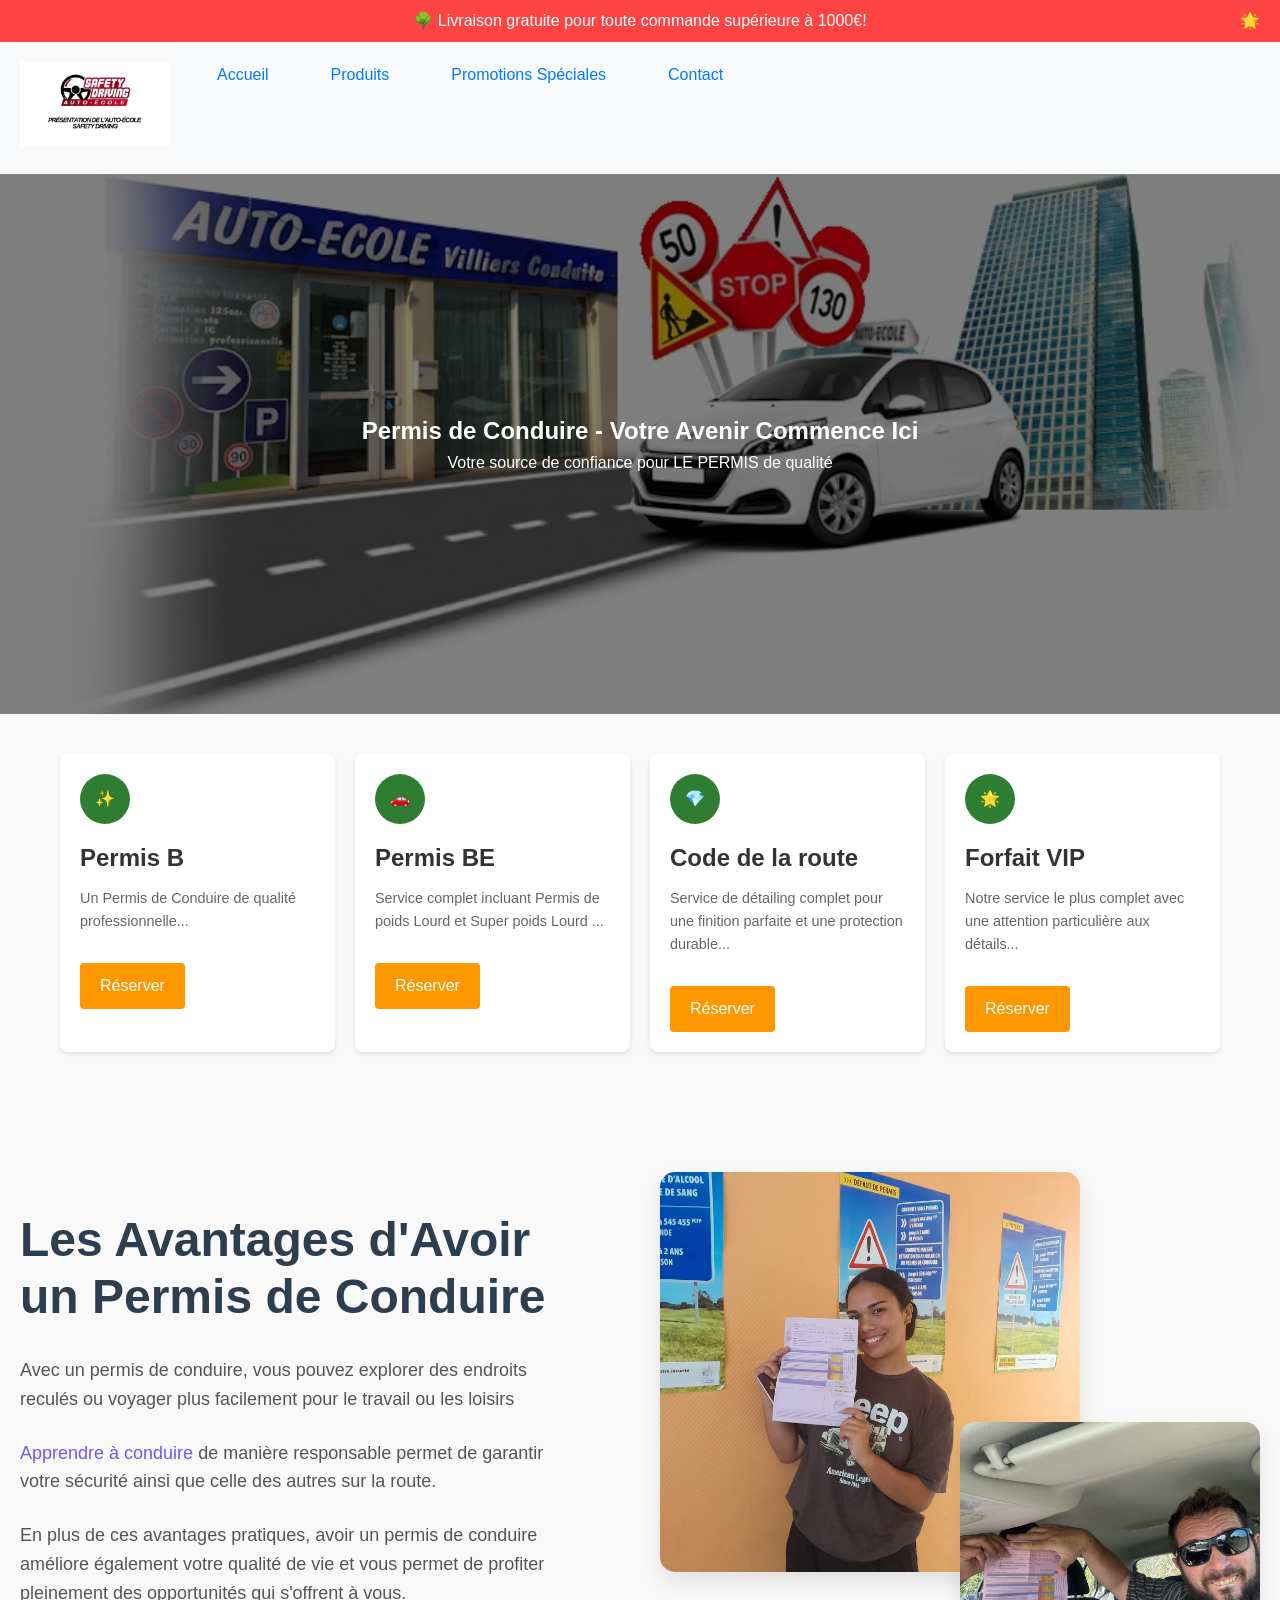
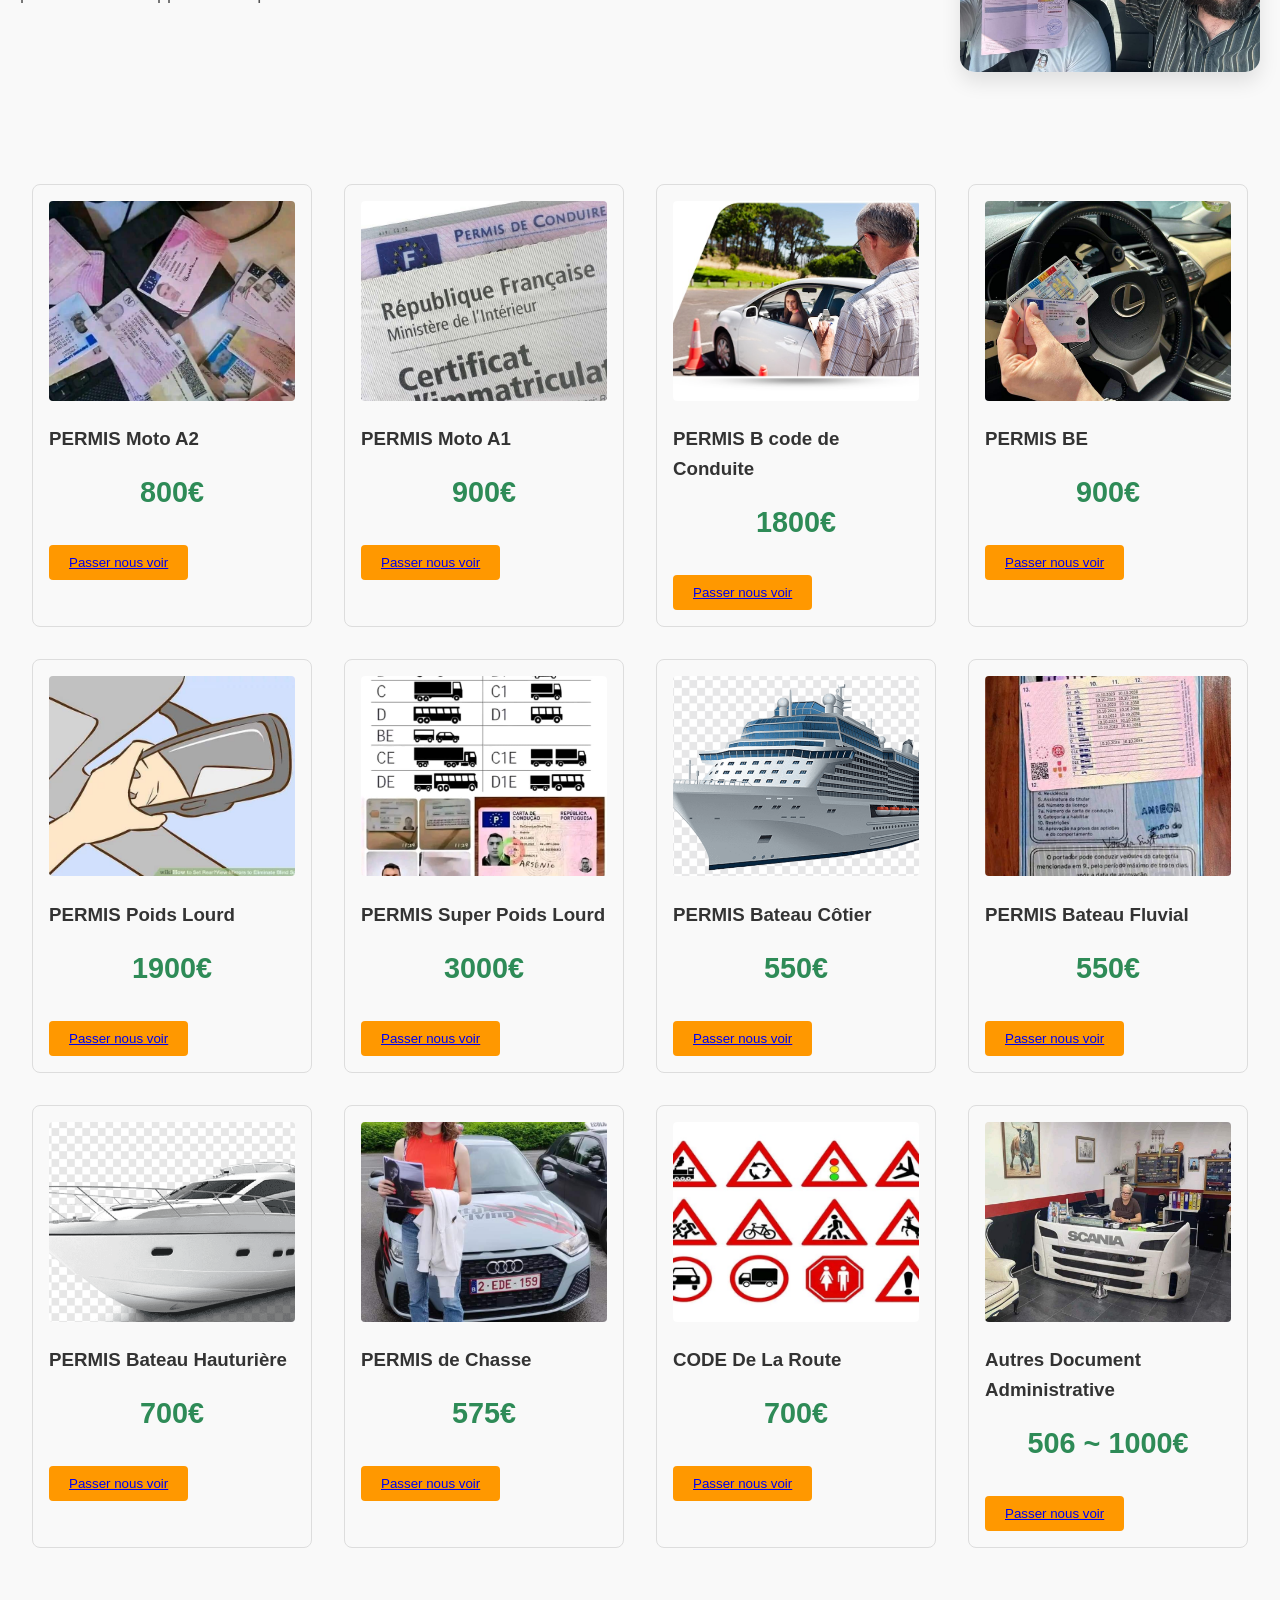
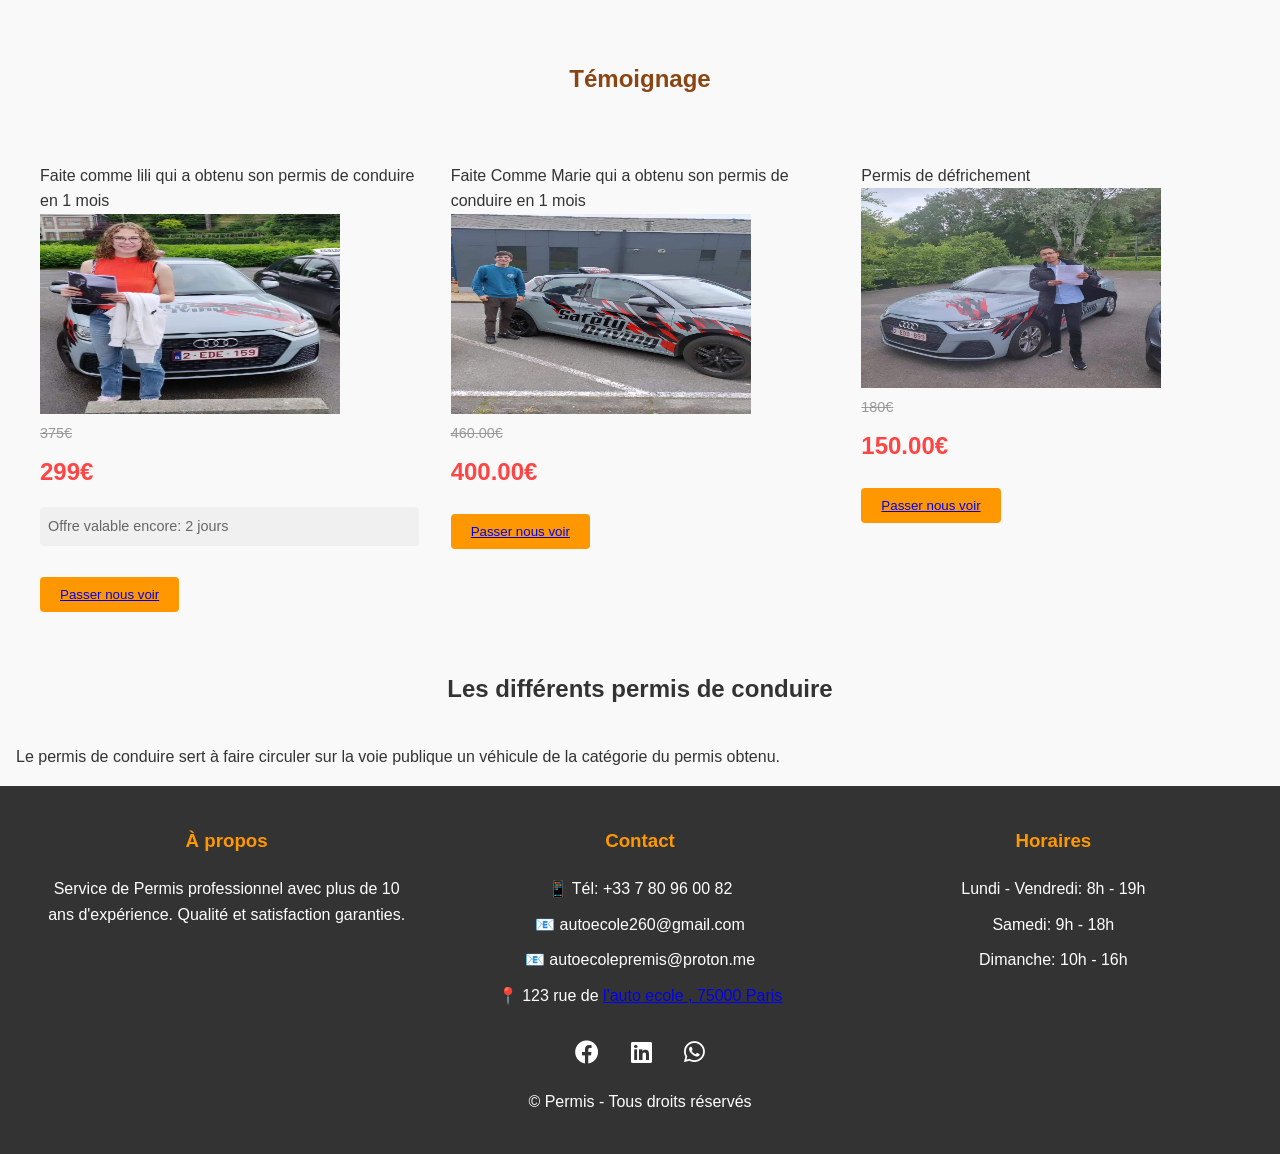
==== index.html @ 289b252f "premier commit" ====
<!DOCTYPE html>
<html lang="fr">
<head>
    <script src="boisEX.js" defer></script>
    <link rel="stylesheet" href="bois.css">
    <link rel="stylesheet" href="https://cdnjs.cloudflare.com/ajax/libs/font-awesome/6.0.0/css/all.min.css">
</head>
<body>
  <div class="top-banner">
    🌳 Livraison gratuite pour toute commande supérieure à 1000€! 
  </div>

  <header>
    
    <nav>
      
      <div class="nav-links"> 
        <div class="logo">
          <img src="LOGO.jpeg" alt="Logo de la société" width="150" height="auto">
        </div>
        <a href="#">Accueil</a>
        <a href="produits.html">Produits</a>
        <a href="#Promotions Spéciales">Promotions Spéciales</a>
        <a href="https://docs.google.com/forms/d/1SwNl-UjSzdwV-X_Yx4YIhEwGR98cK8N4ZttiwisHmVE/edit">Contact</a>
      </div>
    </nav>
  </header>

  <section class="hero">
    <div>
      <h1>Permis de Conduire - Votre Avenir Commence Ici</h1>
      <p>Votre source de confiance pour LE PERMIS de qualité</p>
    </div>
  </section>
  <div class="services-grid">
    <div class="service-card">
        <div class="service-icon">✨</div>
        <h2 class="service-title">Permis B </h2>
        <p class="service-description">Un Permis de Conduire  de qualité professionnelle...</p>
        <a href="https://docs.google.com/forms/d/1SwNl-UjSzdwV-X_Yx4YIhEwGR98cK8N4ZttiwisHmVE/edit" class="btn">Réserver</a>
    </div>

    <div class="service-card">
        <div class="service-icon">🚗</div>
        <h2 class="service-title">Permis BE </h2>
        <p class="service-description">Service complet incluant Permis de poids Lourd  et Super  poids Lourd ...</p>
        <a href="https://docs.google.com/forms/d/1SwNl-UjSzdwV-X_Yx4YIhEwGR98cK8N4ZttiwisHmVE/edit" class="btn">Réserver</a>
    </div>

    <div class="service-card">
        <div class="service-icon">💎</div>
        <h2 class="service-title">Code de la route </h2>
        <p class="service-description">Service de détailing complet pour une finition parfaite et une protection durable...</p>
        <a href="https://docs.google.com/forms/d/1SwNl-UjSzdwV-X_Yx4YIhEwGR98cK8N4ZttiwisHmVE/edit" class="btn">Réserver</a>
    </div>

    <div class="service-card">
        <div class="service-icon">🌟</div>
        <h2 class="service-title">Forfait VIP</h2>
        <p class="service-description">Notre service le plus complet avec une attention particulière aux détails...</p>
        <a href="https://docs.google.com/forms/d/1SwNl-UjSzdwV-X_Yx4YIhEwGR98cK8N4ZttiwisHmVE/edit" class="btn">Réserver</a>
    </div>
</div>

<section class="travel-section">
  <div class="travel-content">
      <h1>Les Avantages d'Avoir un Permis de Conduire</h1>
      <p>Avec un permis de conduire, vous pouvez explorer des endroits reculés ou voyager plus facilement pour le travail ou les loisirs</p>
      <p><a href="contact.html">Apprendre à conduire </a>de manière responsable permet de garantir votre sécurité ainsi que celle des autres sur la route.</p>
      <p>En plus de ces avantages pratiques, avoir un permis de conduire améliore également votre qualité de vie et vous permet de profiter pleinement des opportunités qui s'offrent à vous.</p>
  </div>
  <div class="images-container">
      <img src="perms.jpeg" alt="Grande image de voyage" class="image-large">
      <img src="pem.jpeg" alt="Petite image de voyage" class="image-small">
  </div>
</section>



  <main class="products" id="product-list"> 
    <div class="product-card" data-product-id="chene1">
      <img alt="Planche de chêne massif avec grain visible, finition naturelle" src="PERMO.jpeg" width="300" height="200">
      <h3> PERMIS Moto A2</h3>
      <h1>800€</h1>
      <button class="btn"><a href="https://docs.google.com/forms/d/1SwNl-UjSzdwV-X_Yx4YIhEwGR98cK8N4ZttiwisHmVE/edit">Passer nous voir</a></button>
    </div>

    <div class="product-card">
      <img alt="Pin Douglas brut, texture résineuse caractéristique" src="Permis .jpeg" width="300" height="200">
      <h3>PERMIS Moto A1 </h3>
      <h1>900€</h1>
      
      <button class="btn"><a href="https://docs.google.com/forms/d/1SwNl-UjSzdwV-X_Yx4YIhEwGR98cK8N4ZttiwisHmVE/edit">Passer nous voir </a></button>
    </div>

    <div class="product-card">
      <img alt="Planche de hêtre polie, teinte claire et grain fin" src="PermisA.jpeg" width="300" height="200">
      <h3>PERMIS B code de Conduite </h3>
      <h1>1800€</h1>
      
      <button class="btn"><a href="https://docs.google.com/forms/d/1SwNl-UjSzdwV-X_Yx4YIhEwGR98cK8N4ZttiwisHmVE/edit">Passer nous voir</a></button>
    </div>

    <div class="product-card">
      <img alt="Bois d'érable clair avec motifs distinctifs" src="fond.jpeg" width="300" height="200"> 
      <h3>PERMIS BE</h3>
      <h1>900€</h1>
      
      <button class="btn"><a href="https://docs.google.com/forms/d/1SwNl-UjSzdwV-X_Yx4YIhEwGR98cK8N4ZttiwisHmVE/edit">Passer nous voir</a></button>
    </div>

    <div class="product-card">
      <img alt="Bois d'érable clair avec motifs distinctifs" src="poids.jpeg" width="300" height="200"> 
      <h3>PERMIS Poids Lourd </h3>
      <h1>1900€</h1>
     
      <button class="btn"><a href="https://docs.google.com/forms/d/1SwNl-UjSzdwV-X_Yx4YIhEwGR98cK8N4ZttiwisHmVE/edit">Passer nous voir</a></button>
    </div>

    <div class="product-card">
      <img alt="Planche de noyer foncé avec veines naturelles" src="poidsL.jpeg" width="300" height="200">
      <h3>PERMIS Super Poids Lourd </h3>
      <h1>3000€</h1>
      
      <button class="btn"><a href="https://docs.google.com/forms/d/1SwNl-UjSzdwV-X_Yx4YIhEwGR98cK8N4ZttiwisHmVE/edit"> Passer nous voir</a></button>
    </div>

    <div class="product-card">
      <img alt="Bambou naturel, texture régulière" src="bateau.png" width="300" height="200">
      <h3> PERMIS Bateau Côtier </h3>
      <h1>550€</h1>
      
      <button class="btn"><a href="https://docs.google.com/forms/d/1SwNl-UjSzdwV-X_Yx4YIhEwGR98cK8N4ZttiwisHmVE/edit"> Passer nous voir</a></button>
    </div>

    <div class="product-card">
      <img alt="Planche de teck doré avec grain serré" src="fluvia.jpeg" width="300" height="200">
      <h3>PERMIS Bateau Fluvial</h3>
      <h1>550€</h1>
     
      <button class="btn"><a href="https://docs.google.com/forms/d/1SwNl-UjSzdwV-X_Yx4YIhEwGR98cK8N4ZttiwisHmVE/edit"> Passer nous voir</a></button>
    </div>
    <div class="product-card">
      <img alt="Pin Douglas brut, texture résineuse caractéristique" src="bateHauti.png" width="300" height="200">
      <h3>PERMIS Bateau Hauturière  </h3>
      <h1>700€</h1>
      
      <button class="btn"><a href="https://docs.google.com/forms/d/1SwNl-UjSzdwV-X_Yx4YIhEwGR98cK8N4ZttiwisHmVE/edit"> Passer nous voir</a></button>
    </div>
    <div class="product-card">
      <img alt="Pin Douglas brut, texture résineuse caractéristique" src="temoigna.jpeg" width="300" height="200">
      <h3>PERMIS de Chasse </h3>
      <h1>575€</h1>
     
      <button class="btn"><a href="https://docs.google.com/forms/d/1SwNl-UjSzdwV-X_Yx4YIhEwGR98cK8N4ZttiwisHmVE/edit"> Passer nous voir</a></button>
    </div>

    <div class="product-card">
      <img alt="Bois de frêne clair avec veinures prononcées" src="code.jpeg" width="300" height="200">
      <h3>CODE De La Route</h3>
      <h1>700€</h1>
      
      <button class="btn"><a href="https://docs.google.com/forms/d/1SwNl-UjSzdwV-X_Yx4YIhEwGR98cK8N4ZttiwisHmVE/edit"> Passer nous voir</a></button>
    </div>

    <div class="product-card">
      <img alt="Bois de merisier rougeâtre poli" src="Acompagne.jpeg" width="300" height="200">
      <h3>Autres Document Administrative</h3>
      <h1>506 ~ 1000€</h1>
      <button class="btn"><a href="https://docs.google.com/forms/d/1SwNl-UjSzdwV-X_Yx4YIhEwGR98cK8N4ZttiwisHmVE/edit"> Passer nous voir</a></button>
    </div>
  </main>

  <section class="promotions">
    <h2><section id="Promotions Spéciales">Témoignage</section></h2>
    <div class="promo-grid">
      <div class="">
        <h2></h2>
        <p>Faite comme lili qui a obtenu son permis de conduire en 1 mois</p>
        <img alt="Pin Douglas brut, texture résineuse caractéristique" src="temoigna.jpeg" width="300" height="200">
        <div class="original-price">375€</div>
        <div class="promo-price">299€</div>
        <div class="promo-timer">Offre valable encore: 2 jours</div>
        <button class="btn"><a href="https://docs.google.com/forms/d/1SwNl-UjSzdwV-X_Yx4YIhEwGR98cK8N4ZttiwisHmVE/edit"> Passer nous voir</a></button>
      </div>

      <div class="">
        <h2></h2>
        <p>Faite Comme  Marie  qui a obtenu son permis de conduire en 1 mois</p>
        <img alt="Pin Douglas brut, texture résineuse caractéristique" src="temoisam.jpeg" width="300" height="200">
        <div class="original-price">460.00€</div>
        <div class="promo-price">400.00€</div>
        <button class="btn"><a href="https://docs.google.com/forms/d/1SwNl-UjSzdwV-X_Yx4YIhEwGR98cK8N4ZttiwisHmVE/edit"> Passer nous voir</a></button>
      </div>
      
      <div class=""><h2></h2>
        <p> Permis de défrichement</p>
        <img alt="Pin Douglas brut, texture résineuse caractéristique" src="termoi.jpeg" width="300" height="200">
        <div class="original-price">180€</div>
        <div class="promo-price">150.00€</div>
        <button class="btn"><a href="https://docs.google.com/forms/d/1SwNl-UjSzdwV-X_Yx4YIhEwGR98cK8N4ZttiwisHmVE/edit"> Passer nous voir</a></button>
      </div>
    </div>
  </section>
    <section>
        <h2 style="margin-top: 10px;text-align: center;margin-bottom: 20px;">Les différents permis de conduire</h2>
        <p style="padding: 1rem">Le permis de conduire sert à faire circuler sur la voie publique un véhicule de la catégorie du permis obtenu.</p>
    </section>
</div>
</div>
 
<footer class="footer">
    <div class="footer-content">
        <div class="footer-section">
            <h3>À propos</h3>
            <p>Service de Permis  professionnel avec plus de 10 ans d'expérience. Qualité et satisfaction garanties.</p>
        </div>
        <div class="footer-section">
            <h3>Contact</h3>
            <ul>
                <li>📱 Tél: +33 7 80 96 00 82</li>
                <li>📧 autoecole260@gmail.com</li>
                <li>📧 autoecolepremis@proton.me</li>

                <li>📍 123 rue de <a href="https://maps.app.goo.gl/NDdNmScXLpchVm198">l'auto ecole , 75000 Paris</a></li>
            </ul>
        </div>
        <div class="footer-section">
            <h3>Horaires</h3>
            <ul>
                <li>Lundi - Vendredi: 8h - 19h</li>
                <li>Samedi: 9h - 18h</li>
                <li>Dimanche: 10h - 16h</li>
            </ul>
        </div>
    </div>
    <div class="social-icons">
      <a href="https://facebook.com" target="_blank"><i class="fab fa-facebook"></i></a>
      <a href="https://linkedin.com" target="_blank"><i class="fab fa-linkedin"></i></a>
      <a href="https://wa.me/yourphonenumber" target="_blank"><i class="fab fa-whatsapp"></i></a>
    </div>
    <p>©  Permis - Tous droits réservés</p>
</footer>
</body>
</html>
---- bois.css ----
:root {
  --primary: #8B4513;
  --secondary: #DEB887;
}

* {
  margin: 0;
  padding: 0;
  box-sizing: border-box;
  font-family: 'Open Sans', sans-serif;
}

header {
  background-color: var(--primary);
  color: white;
  padding: 1rem;
}

.hero {
  height: 60vh;
  background: linear-gradient(rgba(0,0,0,0.5), rgba(0,0,0,0.5)),
              url('fondauto.jpeg') center/cover;
  display: flex;
  align-items: center;
  justify-content: center;
  color: white;
  text-align: center;
}

.products {
  display: grid;
  grid-template-columns: repeat(auto-fit, minmax(250px, 1fr));
  gap: 2rem;
  padding: 2rem;
}

.product-card {
  border: 1px solid #ddd;
  border-radius: 8px;
  padding: 1rem;
  transition: transform 0.3s;
  position: relative;
}

.product-card img {
  width: 100%;
  height: 200px;
  object-fit: cover;
  border-radius: 4px;
  margin-bottom: 1rem;
}

.product-card:hover {
  transform: translateY(-5px);
  box-shadow: 0 5px 15px rgba(0,0,0,0.1);
}

.product-card .discount-badge {
  position: absolute;
  top: 10px;
  right: 10px;
  background: #ff4444;
  color: white;
  padding: 0.5rem;
  border-radius: 50%;
  width: 50px;
  height: 50px;
  display: flex;
  align-items: center;
  justify-content: center;
  font-weight: bold;
  animation: pulse 2s infinite;
}

@keyframes pulse {
  0% { transform: scale(1); }
  50% { transform: scale(1.1); }
  100% { transform: scale(1); }
}

.nav-links {
  display: flex;
  gap: 2rem;
}

.nav-links a {
  color: white;
  text-decoration: none;
}

.btn {
  background-color: var(--primary);
  color: white;
  padding: 0.5rem 1rem;
  border: none;
  border-radius: 4px;
  cursor: pointer;
}

.btn:hover {
  background-color: var(--secondary);
}

footer {
  background-color: var(--primary);
  color: white;
  padding: 2rem;
  text-align: center;
}

.cart-icon {
  position: fixed;
  top: 20px;
  right: 20px;
  background: var(--primary);
  color: white;
  padding: 10px;
  border-radius: 50%;
  cursor: pointer;
  z-index: 1000;
}

.cart-count {
  position: absolute;
  top: -5px;
  right: -5px;
  background: red;
  color: white;
  border-radius: 50%;
  width: 20px;
  height: 20px;
  display: flex;
  align-items: center;
  justify-content: center;
  font-size: 12px;
}

.cart-panel {
  position: fixed;
  right: -400px;
  top: 0;
  height: 100vh;
  width: 400px;
  background: white;
  padding: 20px;
  box-shadow: -2px 0 5px rgba(0,0,0,0.2);
  transition: right 0.3s ease-in-out;
  z-index: 1001;
  display: flex;
  flex-direction: column;
}

.cart-panel.active {
  right: 0;
}

.cart-overlay {
  display: none;
  position: fixed;
  top: 0;
  left: 0;
  width: 100%;
  height: 100%;
  background: rgba(0,0,0,0.5);
  opacity: 0;
  transition: opacity 0.3s ease-in-out;
  z-index: 1000;
}

.cart-overlay.active {
  display: block;
  opacity: 1;
}

.cart-header {
  padding-bottom: 15px;
  border-bottom: 2px solid #eee;
  margin-bottom: 20px;
}

.cart-item {
  display: flex;
  padding: 15px;
  border-bottom: 1px solid #eee;
  animation: slideIn 0.3s ease-out;
  position: relative;
}

.cart-item-image {
  width: 80px;
  height: 80px;
  margin-right: 15px;
}

.cart-item-image img {
  width: 100%;
  height: 100%;
  object-fit: cover;
  border-radius: 4px;
}

.cart-item-details {
  flex: 1;
}

.quantity-controls {
  display: flex;
  align-items: center;
  gap: 10px;
  margin: 10px 0;
}

.quantity-controls button {
  width: 25px;
  height: 25px;
  border-radius: 50%;
  border: 1px solid #ddd;
  background: white;
  cursor: pointer;
  transition: all 0.2s;
}

.quantity-controls button:hover {
  background: #f5f5f5;
}

.remove-item {
  position: absolute;
  top: 10px;
  right: 10px;
  background: none;
  border: none;
  color: #ff4444;
  cursor: pointer;
  opacity: 0.7;
  transition: opacity 0.2s;
}

.remove-item:hover {
  opacity: 1;
}

.cart-summary {
  margin-top: auto;
  padding-top: 20px;
  border-top: 2px solid #eee;
}

.summary-line {
  display: flex;
  justify-content: space-between;
  margin-bottom: 10px;
}

.summary-line.total {
  font-weight: bold;
  font-size: 1.2em;
  margin-top: 10px;
  padding-top: 10px;
  border-top: 1px solid #eee;
}

.notification {
  position: fixed;
  bottom: -100px;
  left: 50%;
  transform: translateX(-50%);
  background: #333;
  color: white;
  padding: 15px 30px;
  border-radius: 25px;
  transition: bottom 0.3s ease-in-out;
  z-index: 1002;
}

.notification.show {
  bottom: 20px;
}

.empty-cart {
  text-align: center;
  padding: 40px 0;
}

.empty-cart i {
  font-size: 48px;
  color: #ddd;
  margin-bottom: 20px;
}

.remove-animation {
  animation: slideOut 0.3s ease-out forwards;
}

@keyframes slideIn {
  from {
    opacity: 0;
    transform: translateX(30px);
  }
  to {
    opacity: 1;
    transform: translateX(0);
  }
}

@keyframes slideOut {
  to {
    opacity: 0;
    transform: translateX(-30px);
  }
}

.social-icons {
  display: flex;
  justify-content: center;
  gap: 2rem;
  margin: 1rem 0;
}

.social-icons a {
  color: white;
  font-size: 24px;
  transition: transform 0.3s;
}

.social-icons a:hover {
  transform: scale(1.2);
}

.promotions {
  background-color: #f9f9f9;
  padding: 3rem 2rem;
  margin-top: 2rem;
}

.promotions h2 {
  text-align: center;
  color: var(--primary);
  margin-bottom: 2rem;
}

.promo-grid {
  display: grid;
  grid-template-columns: repeat(auto-fit, minmax(300px, 1fr));
  gap: 2rem;
  margin: 0 auto;
  max-width: 1200px;
}

.promo-card {
  background: white;
  padding: 1.5rem;
  border-radius: 8px;
  box-shadow: 0 2px 10px rgba(0,0,0,0.1);
  text-align: center;
  position: relative;
  overflow: hidden;
}

.promo-card::before {
  content: "PROMO";
  position: absolute;
  top: 20px;
  right: -30px;
  background: #ff4444;
  color: white;
  padding: 5px 40px;
  transform: rotate(45deg);
  font-size: 0.8rem;
}

.promo-card h3 {
  color: var(--primary);
  margin-bottom: 1rem;
}

.original-price {
  text-decoration: line-through;
  color: #999;
  font-size: 0.9rem;
}
.promo-price {
  color: #ff4444;
  font-size: 1.5rem;
  font-weight: bold;
  margin: 0.5rem 0;
}

.promo-timer {
  background: #f0f0f0;
  padding: 0.5rem;
  border-radius: 4px;
  margin: 1rem 0;
  font-size: 0.9rem;
  color: #666;
}

/* New styles */
.top-banner {
  background-color: #ff4444;
  color: white;
  text-align: center;
  padding: 0.5rem;
  position: relative;
  overflow: hidden;
}

.top-banner::after {
  content: "🌟";
  position: absolute;
  right: 20px;
  animation: rotate 2s infinite linear;
}

@keyframes rotate {
  from { transform: rotate(0deg); }
  to { transform: rotate(360deg); }
}

.newsletter-section {
  background: linear-gradient(45deg, var(--primary), var(--secondary));
  padding: 4rem 2rem;
  text-align: center;
  color: white;
}

.newsletter-form {
  max-width: 500px;
  margin: 2rem auto;
}

.newsletter-form input {
  padding: 0.8rem;
  width: 70%;
  border: none;
  border-radius: 4px 0 0 4px;
}

.newsletter-form button {
  padding: 0.8rem;
  width: 30%;
  border: none;
  background: #ff4444;
  color: white;
  border-radius: 0 4px 4px 0;
  cursor: pointer;
  transition: background 0.3s;
}

.newsletter-form button:hover {
  background: #ff2222;
}

.quality-badges {
  display: flex;
  justify-content: center;
  gap: 2rem;
  padding: 2rem;
  flex-wrap: wrap;
}

.badge {
  text-align: center;
  padding: 1rem;
}

.badge i {
  font-size: 2.5rem;
  color: var(--primary);
  margin-bottom: 1rem;
}

body {
  background-color: #f9f9f9;
  color: #333;
  font-family: Arial, sans-serif;
}

header {
  background-color: #f8f9fa;
  padding: 20px;
  text-align: center;
}

.nav-links a {
  margin: 0 15px;
  text-decoration: none;
  color: #007bff;
}

.hero {
  background-color: #e9ecef;
  padding: 50px 20px;
  text-align: center;
}

.hero-image {
  width: 100%;
  max-width: 600px;
  height: auto;
}

.importance-permis, .temoignages, .rendez-vous {
  padding: 20px;
  margin: 20px;
  border: 1px solid #dee2e6;
  border-radius: 5px;
}

.importance-image, .temoignages-image {
  width: 100%;
  max-width: 400px;
  height: auto;
  display: block;
  margin: 10px auto;
}

.rendez-vous-form {
  display: flex;
  flex-direction: column;
  max-width: 400px;
  margin: 0 auto;
}

.rendez-vous-form input, .rendez-vous-form button {
  margin: 10px 0;
  padding: 10px;
  border: 1px solid #ced4da;
  border-radius: 5px;
}

footer {
  text-align: center;
  padding: 20px;
  background-color: #f8f9fa;
}

.card {
  box-shadow: 0 4px 8px rgba(0, 0, 0, 0.1);
  border: none;
}

.card img {
  height: 100%;
  object-fit: cover;
}

.navbar-brand {
  font-weight: bold;
  color: #007bff;
}

.product-card h1 {
  text-align: center;
  color: #2E8B57;
  font-size: 1.8em;
  margin: 15px 0;
  font-weight: bold;
}

/* Animation au survol (optionnel) */
.product-card:hover h1 {
  color: #1a5235;
  transform: scale(1.05);
  transition: all 0.3s ease;
}

        /* Reset et styles de base */
        * {
            margin: 0;
            padding: 0;
            box-sizing: border-box;
        }

        body {
            margin: 0;
            font-family: Arial, sans-serif;
            line-height: 1.6;
        }

        /* Section Hero */
        .hero {
            background: linear-gradient(rgba(0,0,0,0.5), rgba(0,0,0,0.5)), url('fondauto.jpeg');
            background-size: cover;
            padding: 100px 20px;
            text-align: center;
            color: white;
        }

        /* Barre de recherche */
        .search-bar {
            max-width: 600px;
            margin: 20px auto;
            padding: 10px;
        }

        .search-bar input {
            width: 80%;
            padding: 12px;
            border: none;
            border-radius: 4px 0 0 4px;
        }

        .search-bar button {
            padding: 12px 20px;
            background: #2E7D32;
            border: none;
            color: white;
            border-radius: 0 4px 4px 0;
            cursor: pointer;
        }

        /* Grille de services */
        .services-grid {
            display: grid;
            grid-template-columns: repeat(auto-fit, minmax(250px, 1fr));
            gap: 20px;
            padding: 40px 20px;
            max-width: 1200px;
            margin: 0 auto;
        }

        /* Carte de service */
        .service-card {
            background: white;
            padding: 20px;
            border-radius: 8px;
            box-shadow: 0 2px 4px rgba(0,0,0,0.1);
            transition: transform 0.3s ease;
        }

        .service-card:hover {
            transform: translateY(-5px);
        }

        /* Section Contact */
        .contact-section {
            background: #f5f5f5;
            padding: 60px 20px;
        }

        .contact-container {
            max-width: 800px;
            margin: 0 auto;
        }

        .contact-form {
            display: grid;
            gap: 20px;
        }

        .form-group {
            display: grid;
            gap: 8px;
        }

        .contact-form input,
        .contact-form textarea {
            padding: 12px;
            border: 1px solid #ddd;
            border-radius: 4px;
            width: 100%;
        }

        /* Footer */
        .footer {
            background: #333;
            color: white;
            padding: 40px 20px;
        }

        .footer-content {
            max-width: 1200px;
            margin: 0 auto;
            display: grid;
            grid-template-columns: repeat(auto-fit, minmax(250px, 1fr));
            gap: 40px;
        }

        .footer-section h3 {
            margin-bottom: 20px;
            color: #FF9800;
        }

        .footer-section ul {
            list-style: none;
        }

        .footer-section li {
            margin-bottom: 10px;
        }

        .footer-bottom {
            text-align: center;
            padding-top: 20px;
            margin-top: 40px;
            border-top: 1px solid #555;
        }

        /* Composants réutilisables */
        .btn {
            background: #FF9800;
            color: white;
            padding: 10px 20px;
            border: none;
            border-radius: 4px;
            cursor: pointer;
            text-decoration: none;
            display: inline-block;
            margin-top: 15px;
        }

        .service-icon {
            width: 50px;
            height: 50px;
            background: #2E7D32;
            border-radius: 50%;
            display: flex;
            align-items: center;
            justify-content: center;
            color: white;
            margin-bottom: 15px;
        }

        .service-title {
            color: #333;
            margin-bottom: 10px;
        }

        .service-description {
            color: #666;
            font-size: 0.9em;
            margin-bottom: 15px;
        }

        /* Media Queries */
        @media (max-width: 768px) {
            .services-grid {
                grid-template-columns: 1fr;
            }
            
            .footer-content {
                grid-template-columns: 1fr;
            }
        }
  
            .travel-section {
                padding: 80px 20px;
                max-width: 1400px;
                margin: 0 auto;
                display: grid;
                grid-template-columns: 1fr 1fr;
                gap: 40px;
                align-items: center;
            }
    
            .travel-content {
                padding-right: 40px;
            }
    
            .travel-content h1 {
                font-size: 48px;
                color: #2c3e50;
                margin-bottom: 30px;
                line-height: 1.2;
            }
    
            .travel-content p {
                font-size: 18px;
                line-height: 1.6;
                color: #555;
                margin-bottom: 25px;
            }
    
            .travel-content a {
                color: #6c5ce7;
                text-decoration: none;
                font-weight: 500;
            }
    
            .travel-content a:hover {
                text-decoration: underline;
            }
    
            .images-container {
                position: relative;
                height: 500px;
            }
    
            .image-large {
                position: absolute;
                width: 70%;
                height: 400px;
                top: 0;
                left: 0;
                border-radius: 15px;
                object-fit: cover;
                box-shadow: 0 10px 20px rgba(0,0,0,0.1);
            }
    
            .image-small {
                position: absolute;
                width: 50%;
                height: 250px;
                bottom: 0;
                right: 0;
                border-radius: 15px;
                object-fit: cover;
                box-shadow: 0 10px 20px rgba(0,0,0,0.1);
                z-index: 2;
            }
    
            @media (max-width: 768px) {
                .travel-section {
                    grid-template-columns: 1fr;
                    padding: 40px 20px;
                }
    
                .travel-content {
                    padding-right: 0;
                }
    
                .images-container {
                    height: 400px;
                    margin-top: 30px;
                }
    
                .image-large {
                    width: 80%;
                }
    
                .image-small {
                    width: 60%;
                }
            }
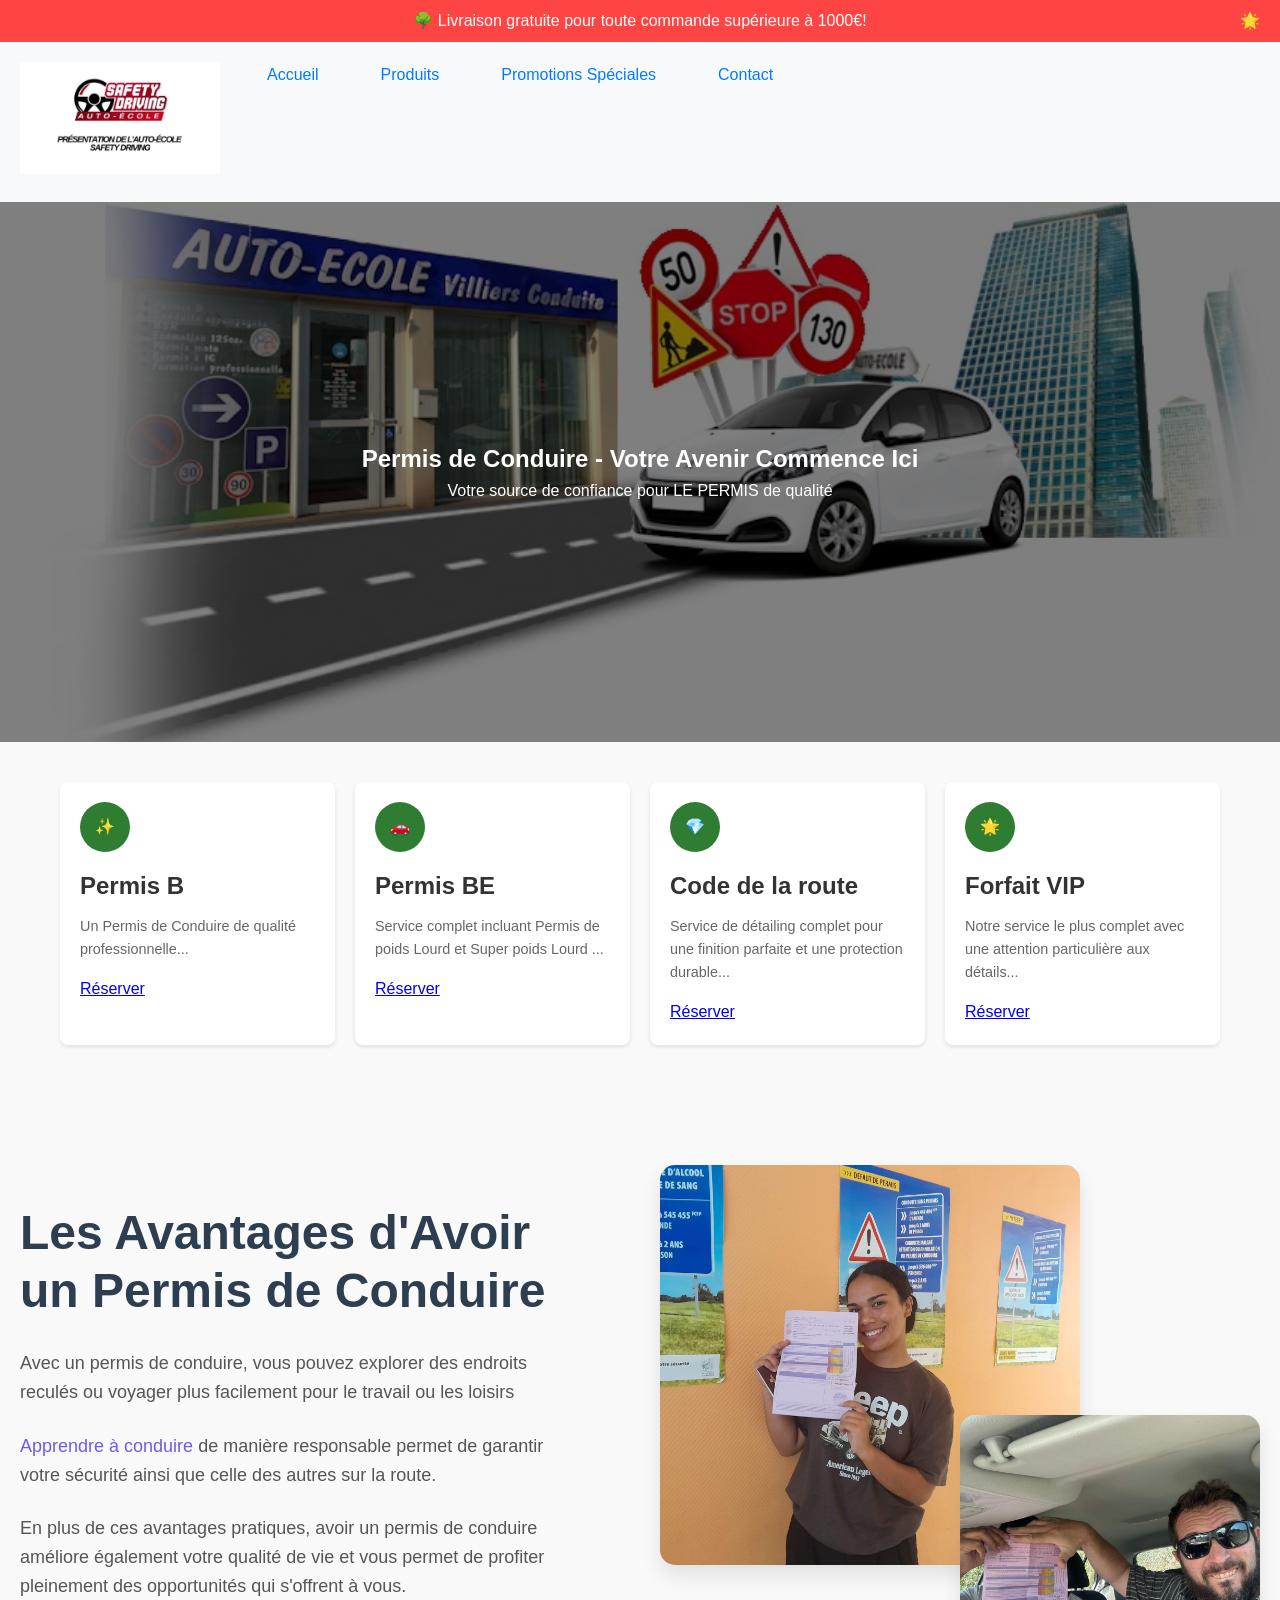
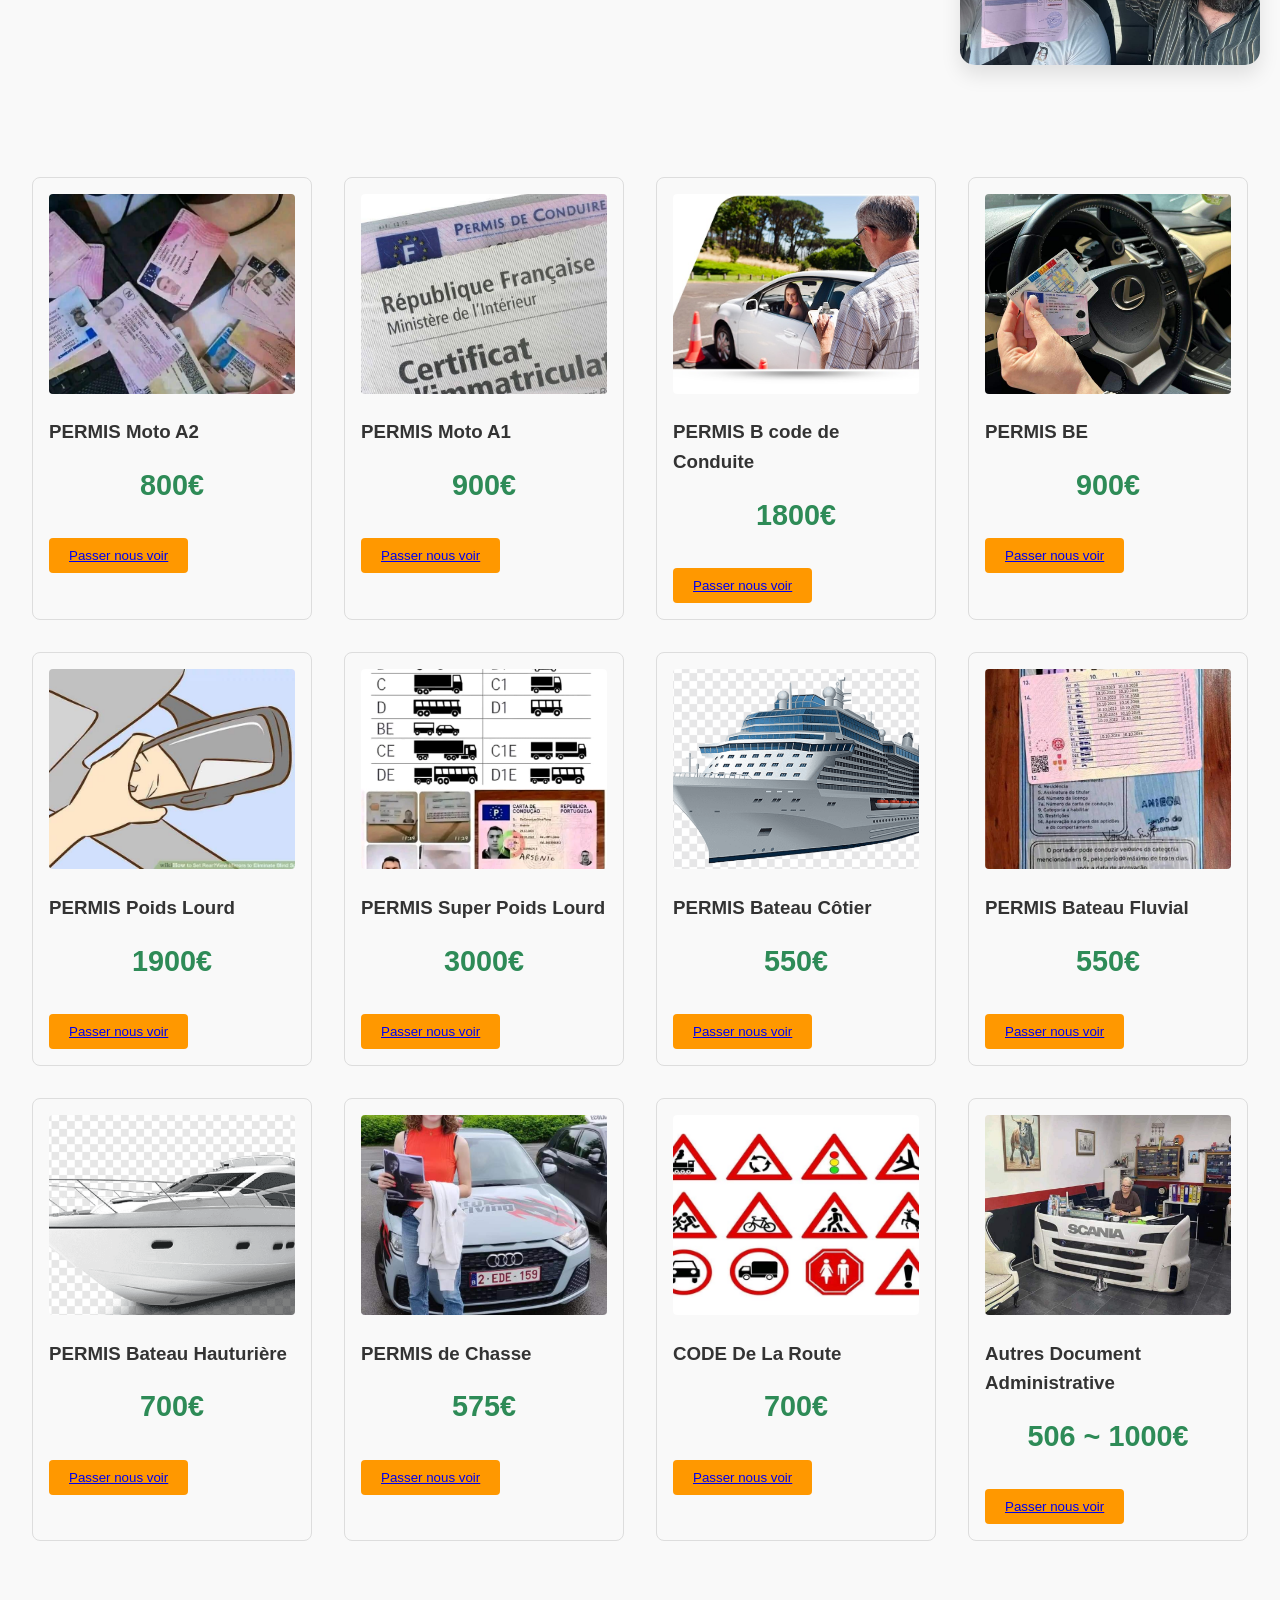
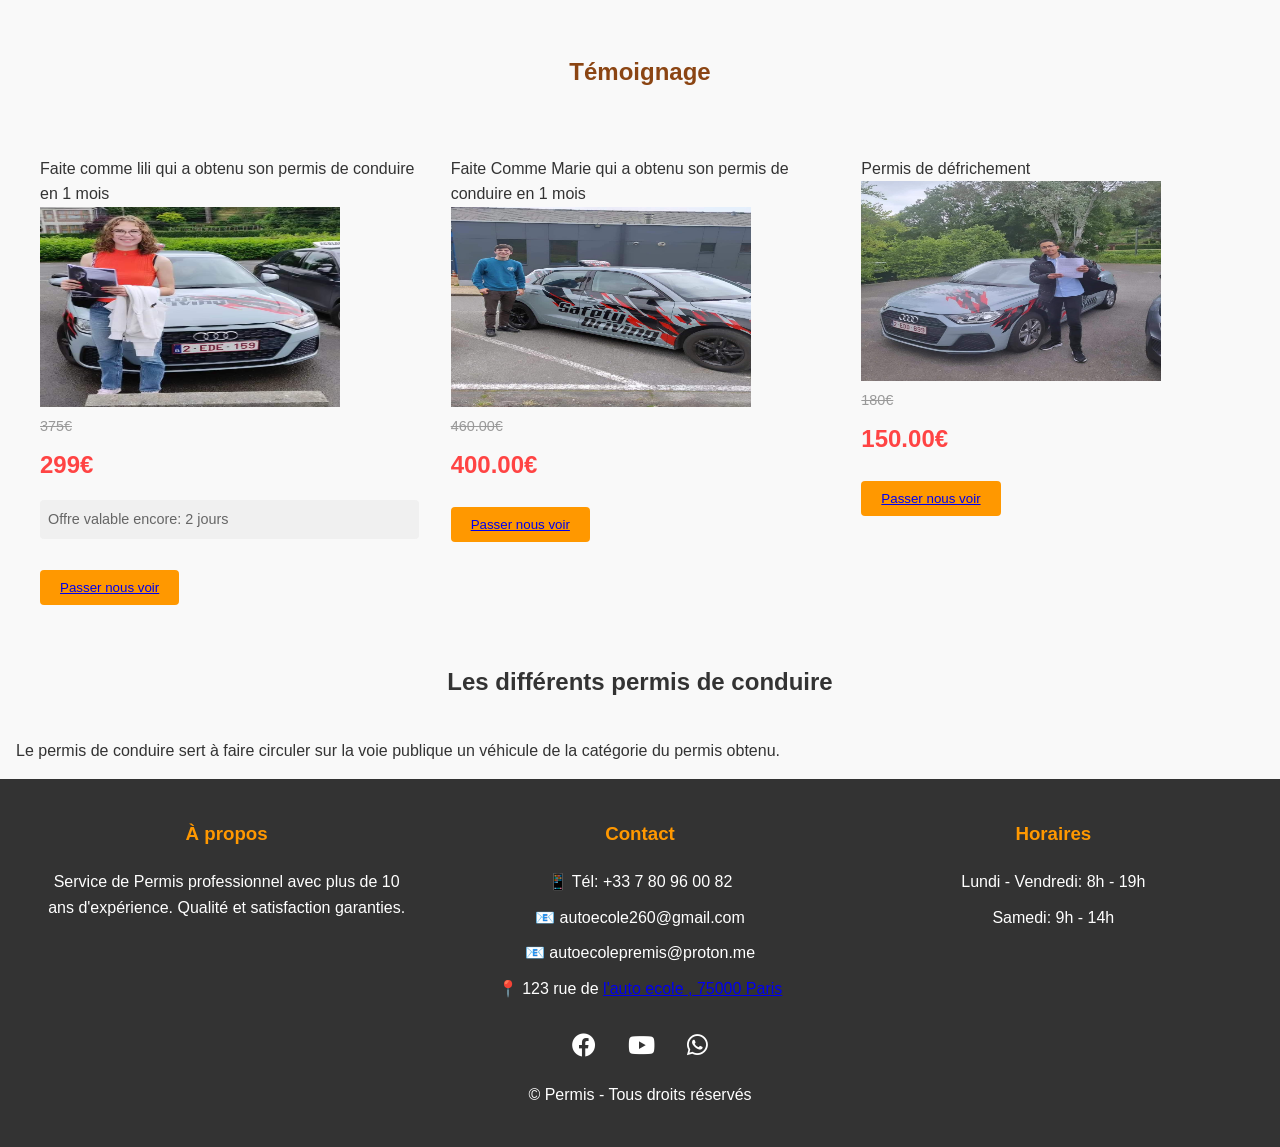
==== commit 2e0a2c8c: "Update index.html" ====
--- a/index.html
+++ b/index.html
@@ -16,12 +16,12 @@
       
       <div class="nav-links"> 
         <div class="logo">
-          <img src="LOGO.jpeg" alt="Logo de la société" width="150" height="auto">
+          <img src="LOGO.jpeg" alt="Logo de la société" width="200" height="auto">
         </div>
         <a href="#">Accueil</a>
         <a href="produits.html">Produits</a>
         <a href="#Promotions Spéciales">Promotions Spéciales</a>
-        <a href="https://docs.google.com/forms/d/1SwNl-UjSzdwV-X_Yx4YIhEwGR98cK8N4ZttiwisHmVE/edit">Contact</a>
+        <a href="https://docs.google.com/forms/d/1pY3XSMpGNBwKbfzbpwFdr-9NlOWIy8-YQk6vvMwkt7A/preview">Contact</a>
       </div>
     </nav>
   </header>
@@ -37,28 +37,28 @@
         <div class="service-icon">✨</div>
         <h2 class="service-title">Permis B </h2>
         <p class="service-description">Un Permis de Conduire  de qualité professionnelle...</p>
-        <a href="https://docs.google.com/forms/d/1SwNl-UjSzdwV-X_Yx4YIhEwGR98cK8N4ZttiwisHmVE/edit" class="btn">Réserver</a>
+        <a href="https://docs.google.com/forms/d/e/1FAIpQLSfHyij4Lg7jEeAwt32slk3OItDObmNxJEillTU-ES3uifZ_Qg/viewform">Réserver</a>
     </div>
 
     <div class="service-card">
         <div class="service-icon">🚗</div>
         <h2 class="service-title">Permis BE </h2>
         <p class="service-description">Service complet incluant Permis de poids Lourd  et Super  poids Lourd ...</p>
-        <a href="https://docs.google.com/forms/d/1SwNl-UjSzdwV-X_Yx4YIhEwGR98cK8N4ZttiwisHmVE/edit" class="btn">Réserver</a>
+        <a href="https://docs.google.com/forms/d/e/1FAIpQLSfHyij4Lg7jEeAwt32slk3OItDObmNxJEillTU-ES3uifZ_Qg/viewform">Réserver</a>
     </div>
 
     <div class="service-card">
         <div class="service-icon">💎</div>
         <h2 class="service-title">Code de la route </h2>
         <p class="service-description">Service de détailing complet pour une finition parfaite et une protection durable...</p>
-        <a href="https://docs.google.com/forms/d/1SwNl-UjSzdwV-X_Yx4YIhEwGR98cK8N4ZttiwisHmVE/edit" class="btn">Réserver</a>
+        <a href="https://docs.google.com/forms/d/e/1FAIpQLSfHyij4Lg7jEeAwt32slk3OItDObmNxJEillTU-ES3uifZ_Qg/viewform">Réserver</a>
     </div>
 
     <div class="service-card">
         <div class="service-icon">🌟</div>
         <h2 class="service-title">Forfait VIP</h2>
         <p class="service-description">Notre service le plus complet avec une attention particulière aux détails...</p>
-        <a href="https://docs.google.com/forms/d/1SwNl-UjSzdwV-X_Yx4YIhEwGR98cK8N4ZttiwisHmVE/edit" class="btn">Réserver</a>
+        <a href="https://docs.google.com/forms/d/e/1FAIpQLSfHyij4Lg7jEeAwt32slk3OItDObmNxJEillTU-ES3uifZ_Qg/viewform">Réserver</a>
     </div>
 </div>
 
@@ -229,19 +229,18 @@
             <h3>Horaires</h3>
             <ul>
                 <li>Lundi - Vendredi: 8h - 19h</li>
-                <li>Samedi: 9h - 18h</li>
-                <li>Dimanche: 10h - 16h</li>
+                <li>Samedi: 9h - 14h</li>
             </ul>
         </div>
     </div>
     <div class="social-icons">
       <a href="https://facebook.com" target="_blank"><i class="fab fa-facebook"></i></a>
-      <a href="https://linkedin.com" target="_blank"><i class="fab fa-linkedin"></i></a>
-      <a href="https://wa.me/yourphonenumber" target="_blank"><i class="fab fa-whatsapp"></i></a>
+      <a href="https://www.youtube.com/@AUTOECOLEDELAMAIRIEFRANCE" target="_blank"><i class="fab fa-youtube"></i></a>
+      <a href="https://wa.me/qr/FC5QS4CDAX24I1" target="_blank"><i class="fab fa-whatsapp"></i></a>
     </div>
     <p>©  Permis - Tous droits réservés</p>
 </footer>
 </body>
 </html>
   
-  +  
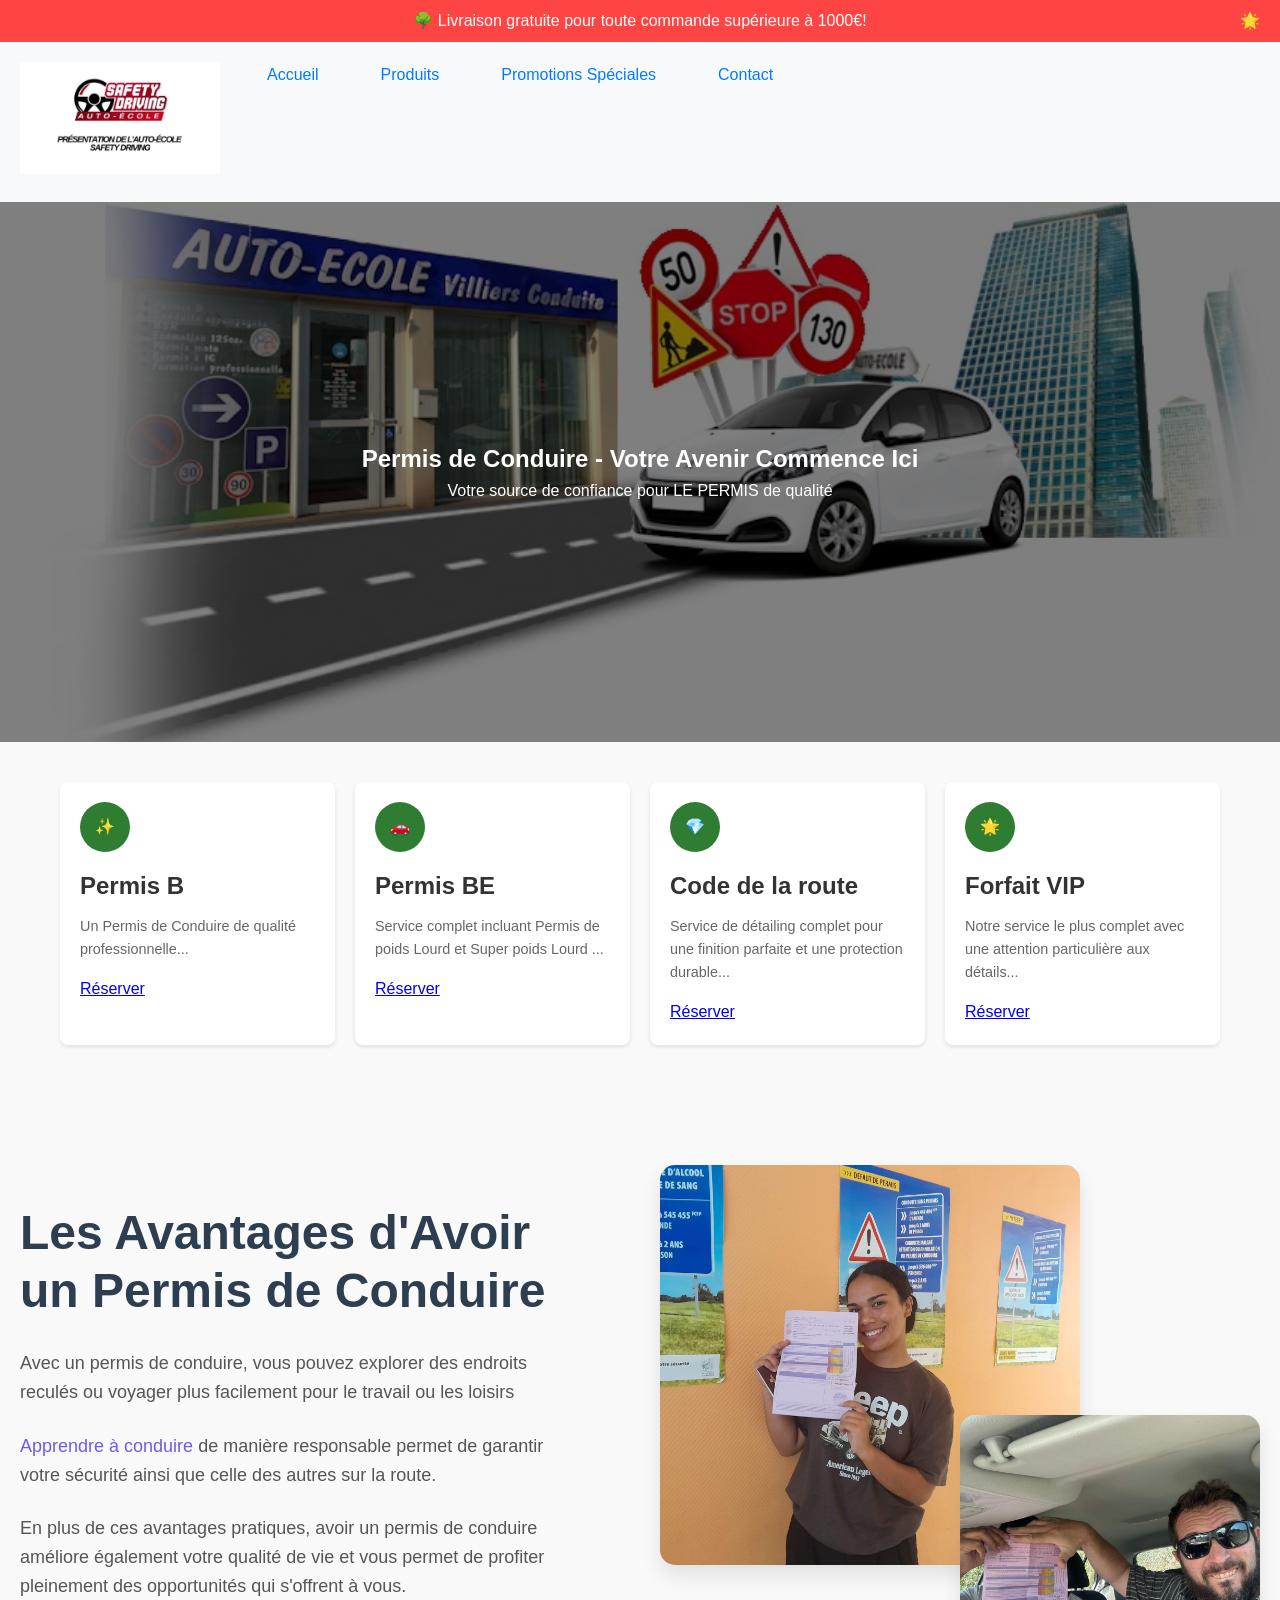
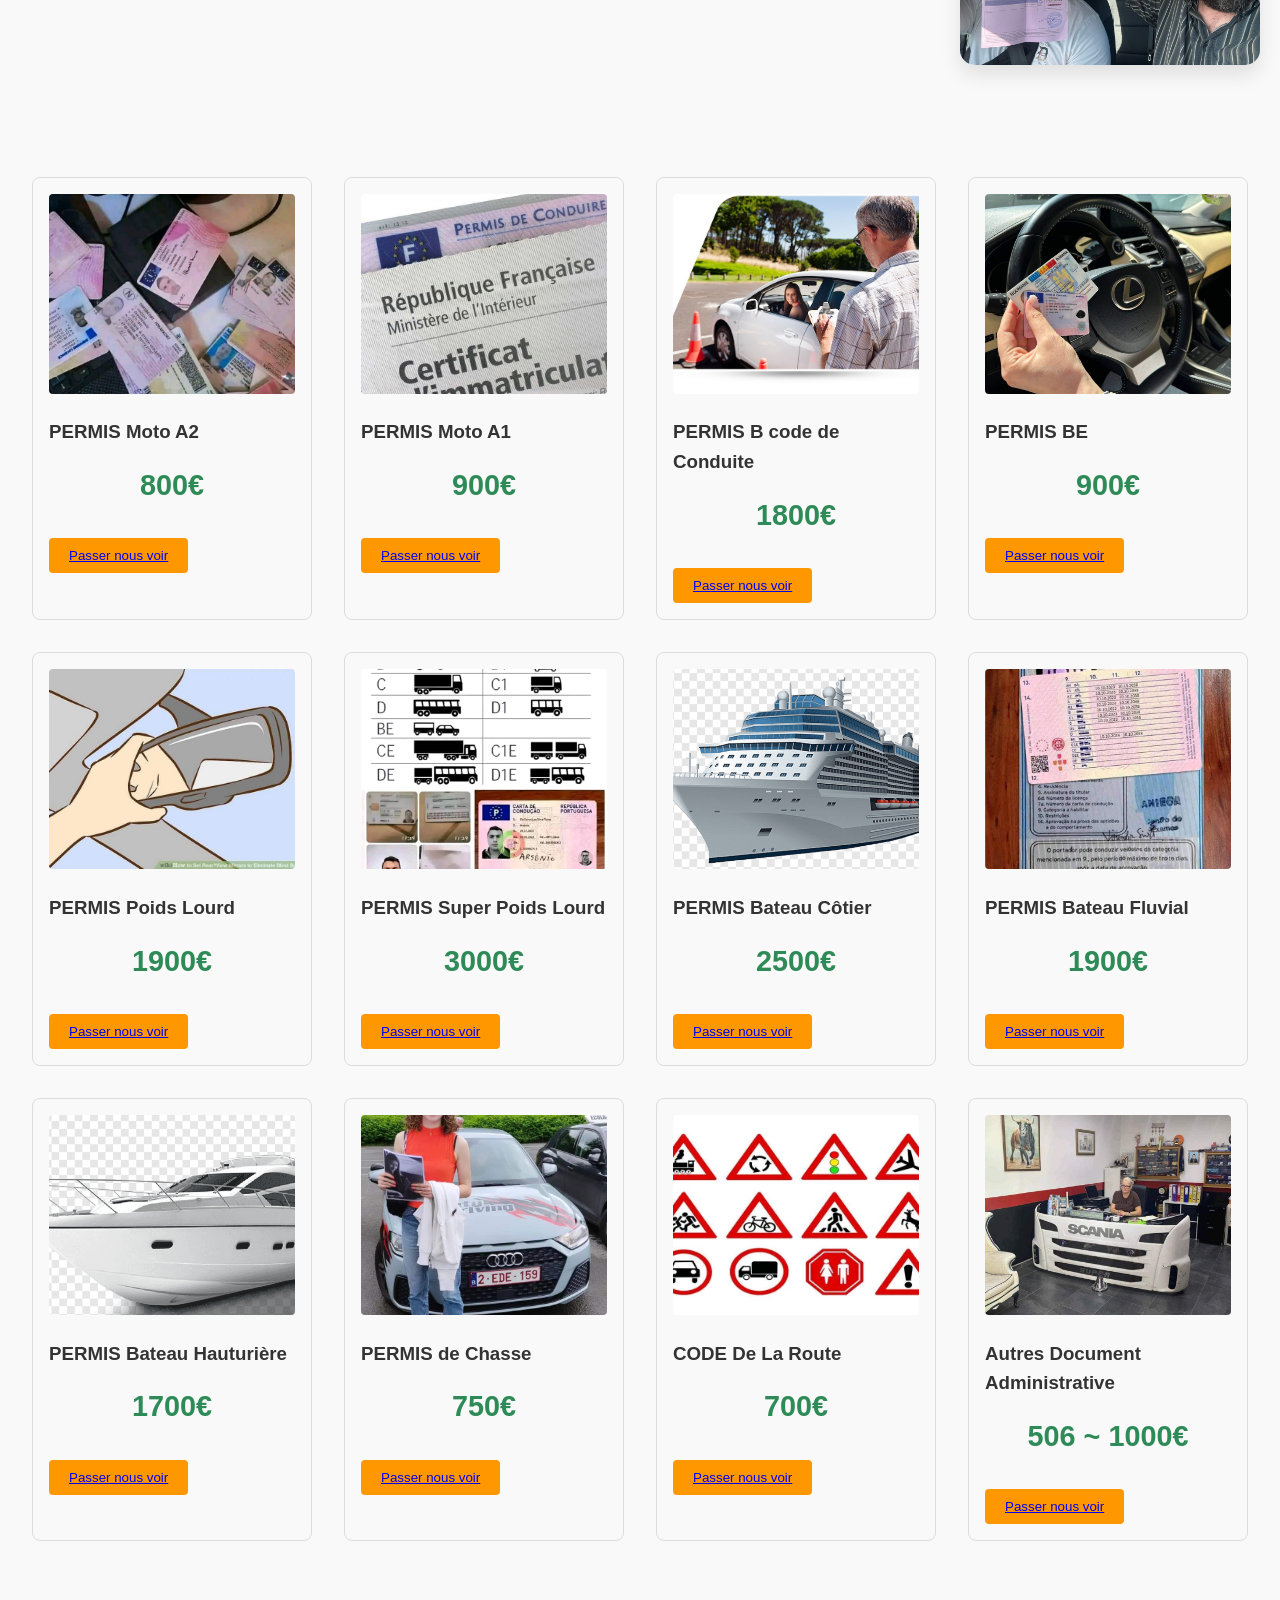
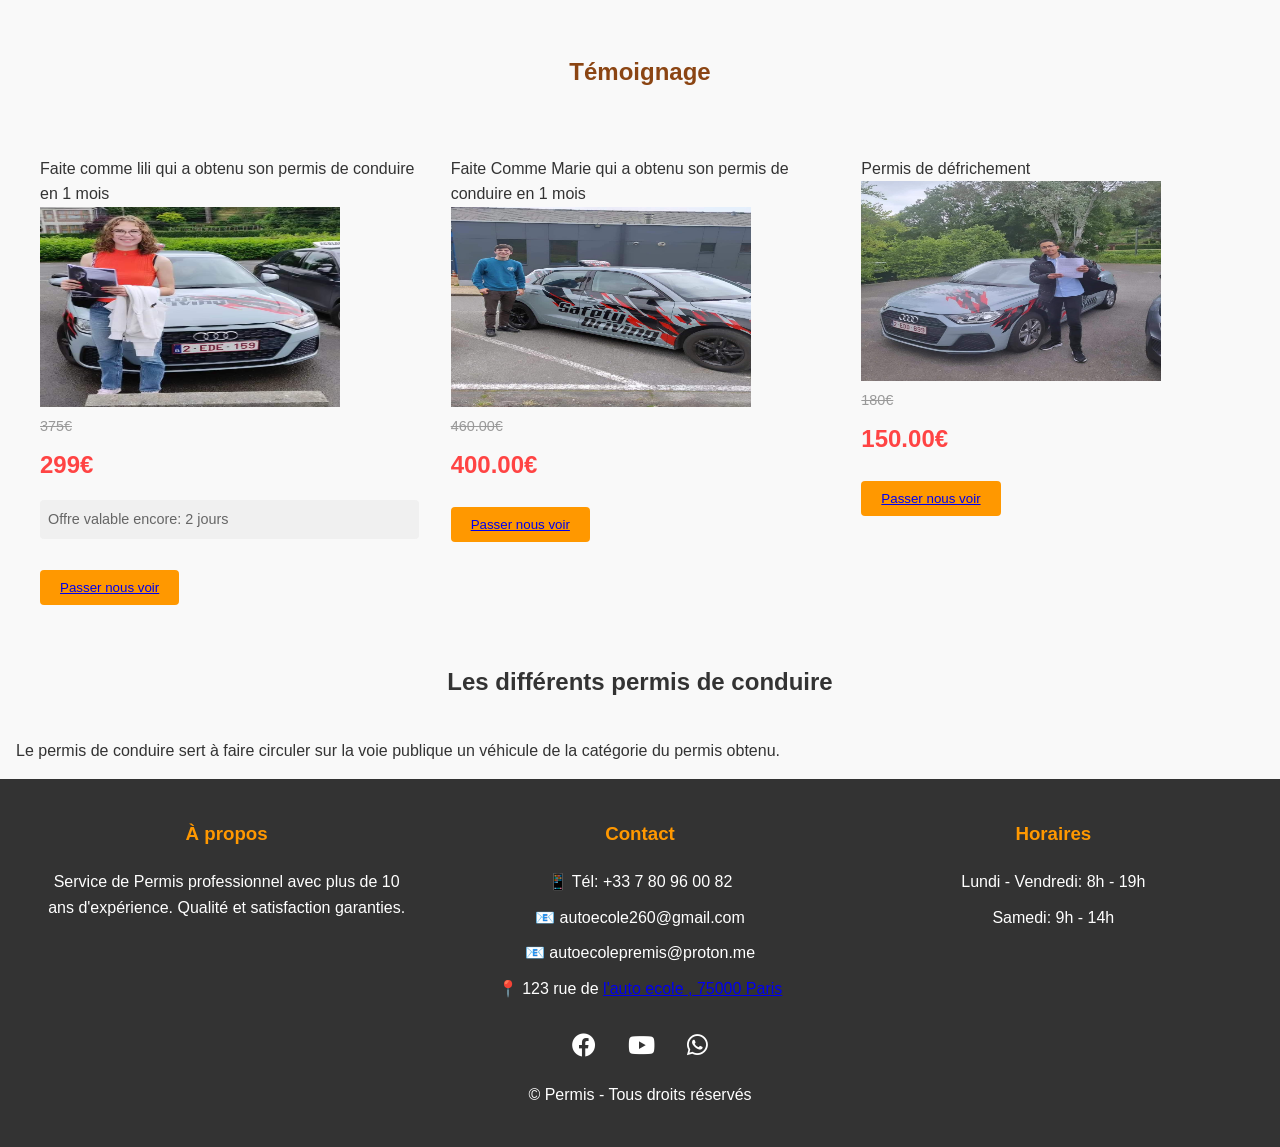
==== commit affb078a: "Update index.html" ====
--- a/index.html
+++ b/index.html
@@ -128,7 +128,7 @@
     <div class="product-card">
       <img alt="Bambou naturel, texture régulière" src="bateau.png" width="300" height="200">
       <h3> PERMIS Bateau Côtier </h3>
-      <h1>550€</h1>
+      <h1>2500€</h1>
       
       <button class="btn"><a href="https://docs.google.com/forms/d/1SwNl-UjSzdwV-X_Yx4YIhEwGR98cK8N4ZttiwisHmVE/edit"> Passer nous voir</a></button>
     </div>
@@ -136,21 +136,21 @@
     <div class="product-card">
       <img alt="Planche de teck doré avec grain serré" src="fluvia.jpeg" width="300" height="200">
       <h3>PERMIS Bateau Fluvial</h3>
-      <h1>550€</h1>
+      <h1>1900€</h1>
      
       <button class="btn"><a href="https://docs.google.com/forms/d/1SwNl-UjSzdwV-X_Yx4YIhEwGR98cK8N4ZttiwisHmVE/edit"> Passer nous voir</a></button>
     </div>
     <div class="product-card">
       <img alt="Pin Douglas brut, texture résineuse caractéristique" src="bateHauti.png" width="300" height="200">
       <h3>PERMIS Bateau Hauturière  </h3>
-      <h1>700€</h1>
+      <h1>1700€</h1>
       
       <button class="btn"><a href="https://docs.google.com/forms/d/1SwNl-UjSzdwV-X_Yx4YIhEwGR98cK8N4ZttiwisHmVE/edit"> Passer nous voir</a></button>
     </div>
     <div class="product-card">
       <img alt="Pin Douglas brut, texture résineuse caractéristique" src="temoigna.jpeg" width="300" height="200">
       <h3>PERMIS de Chasse </h3>
-      <h1>575€</h1>
+      <h1>750€</h1>
      
       <button class="btn"><a href="https://docs.google.com/forms/d/1SwNl-UjSzdwV-X_Yx4YIhEwGR98cK8N4ZttiwisHmVE/edit"> Passer nous voir</a></button>
     </div>
--- a/bois.css
+++ b/bois.css
@@ -91,9 +91,9 @@
 .btn {
   background-color: var(--primary);
   color: white;
-  padding: 0.5rem 1rem;
+  padding: 1rem 1.5rem;
   border: none;
-  border-radius: 4px;
+  border-radius: 6px;
   cursor: pointer;
 }
 
@@ -832,4 +832,4 @@
                 .image-small {
                     width: 60%;
                 }
-            }+            }
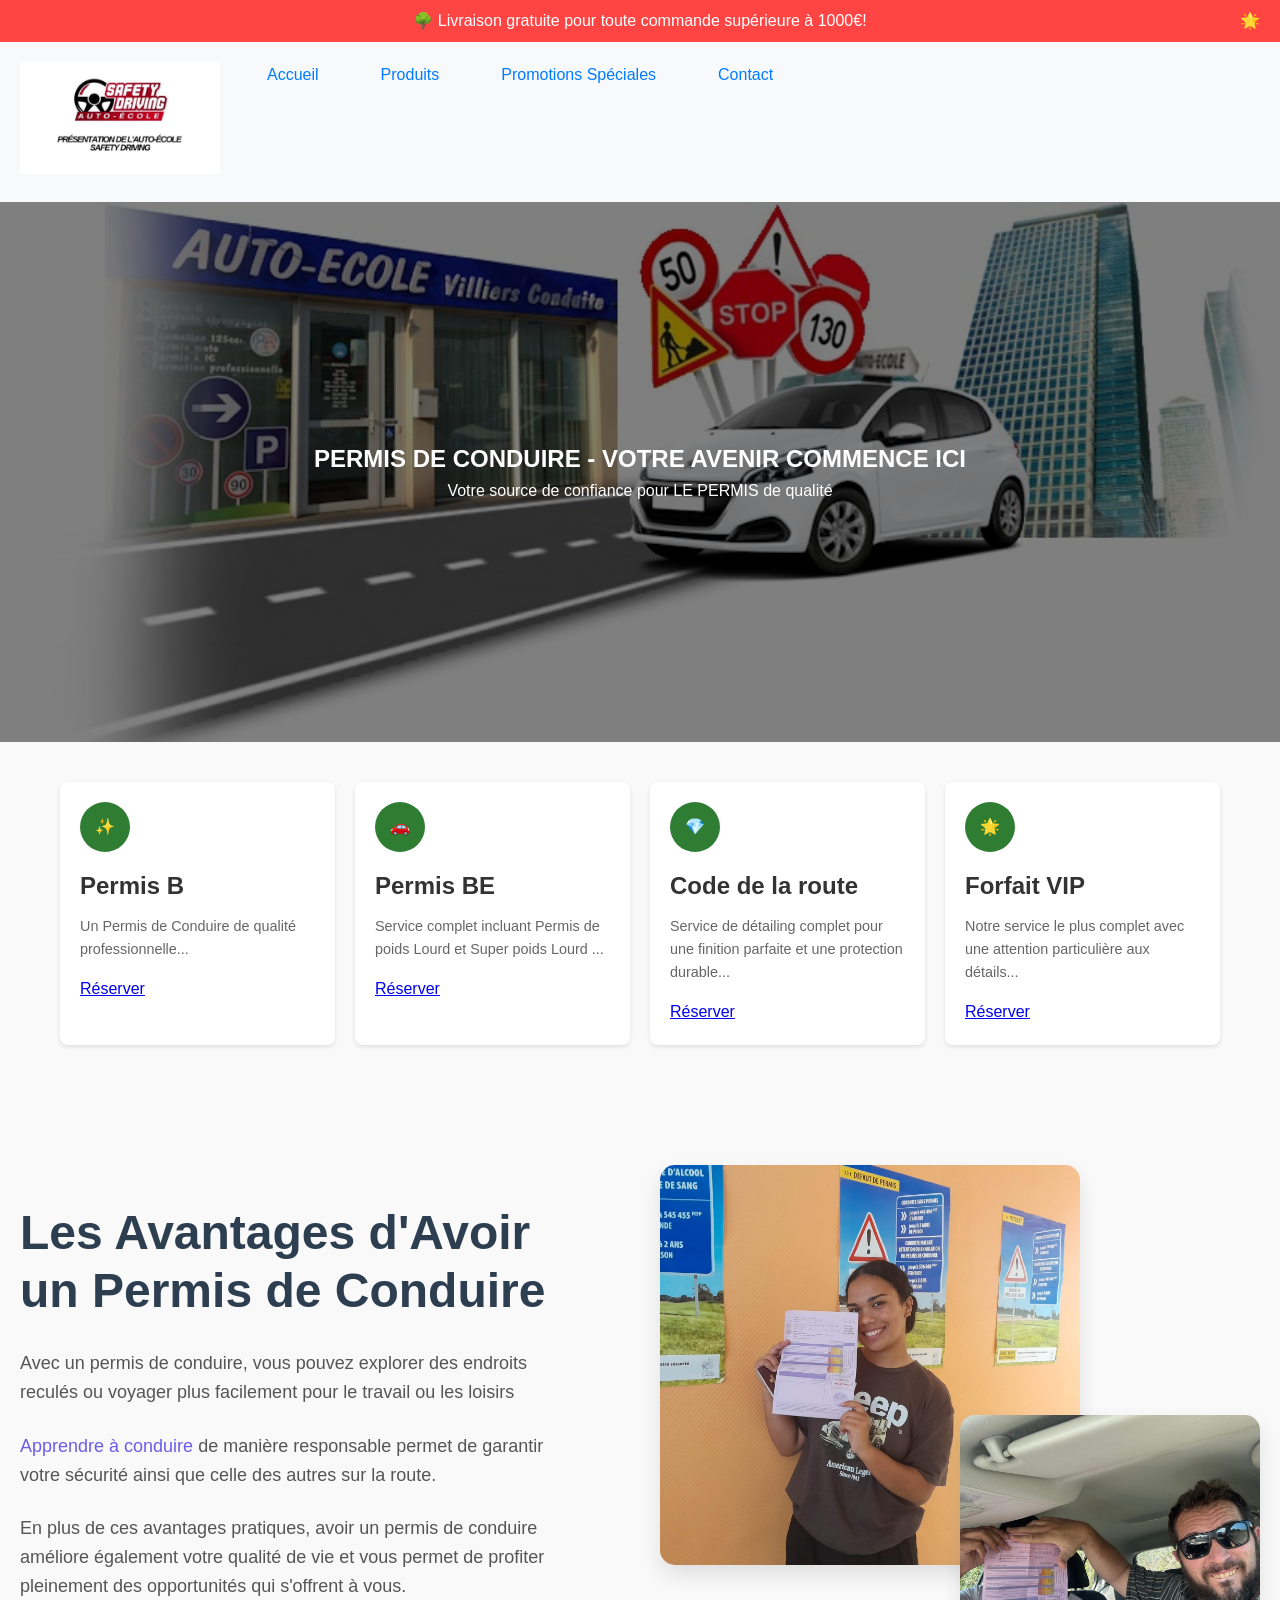
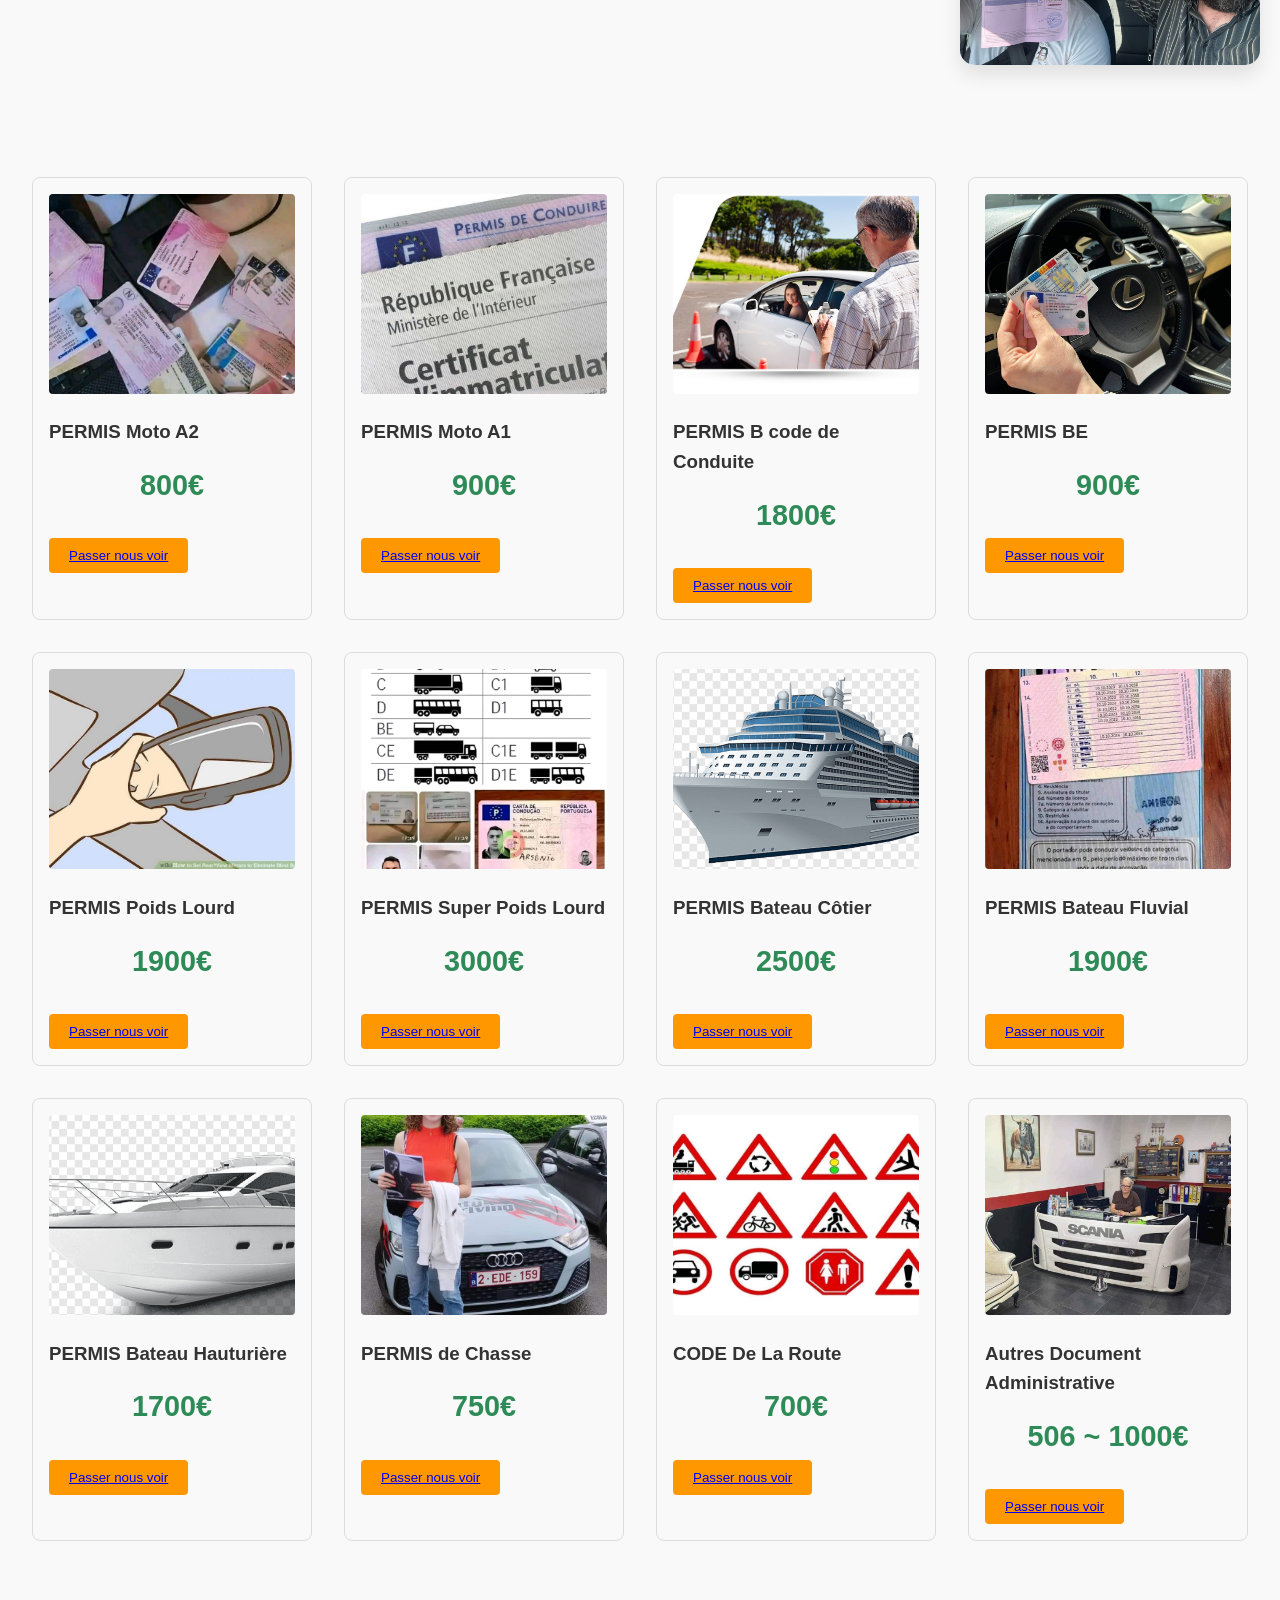
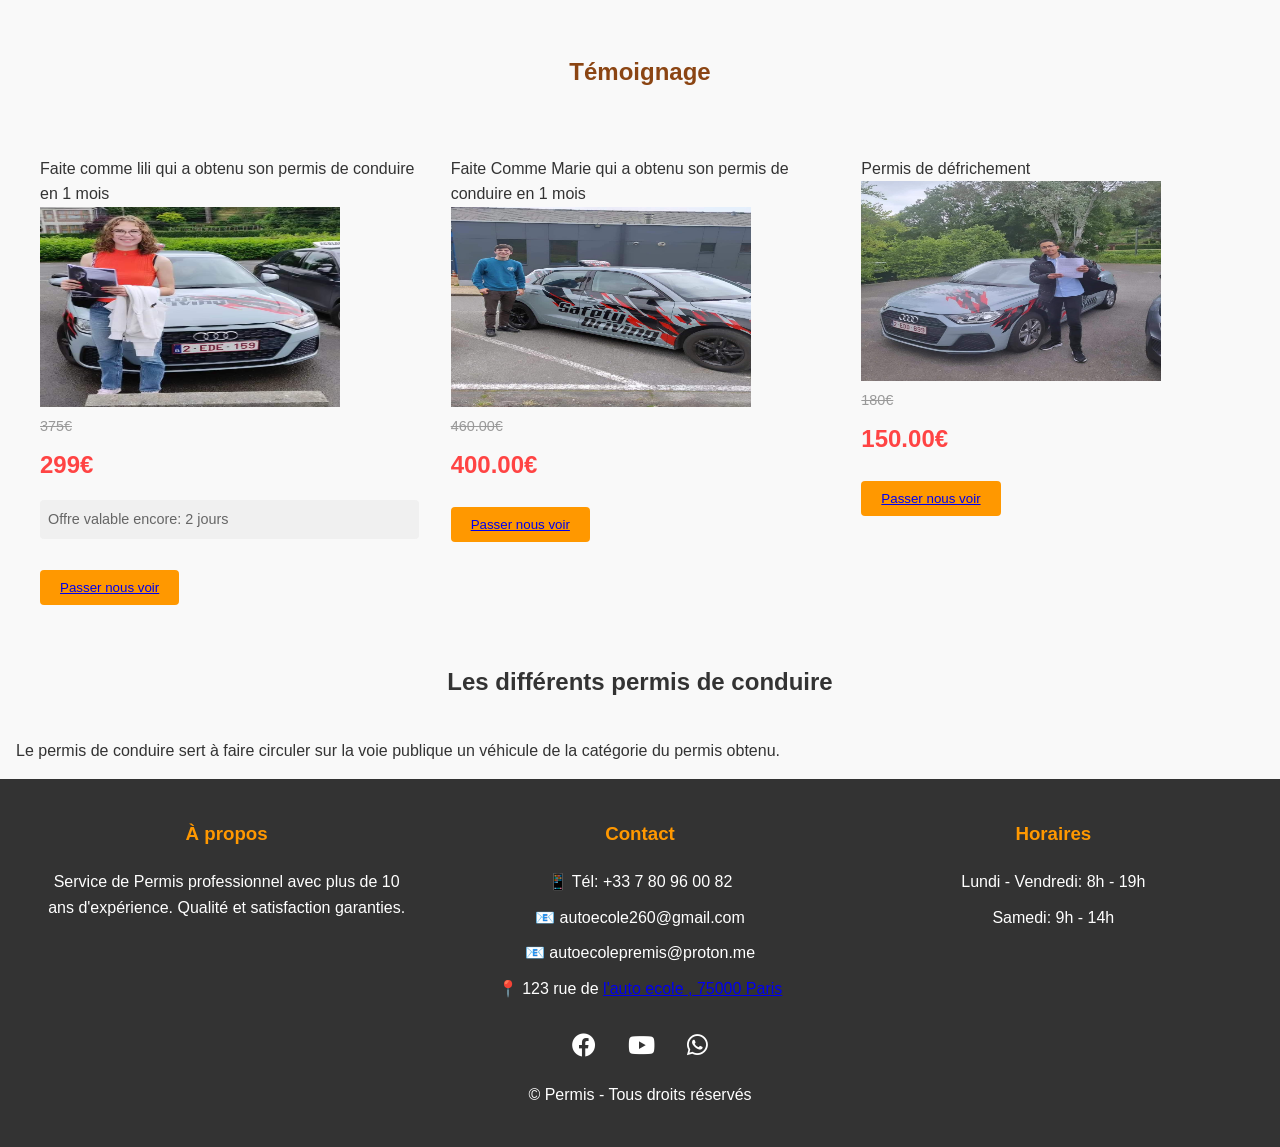
==== commit 582c8cbb: "Update index.html" ====
--- a/index.html
+++ b/index.html
@@ -28,7 +28,7 @@
 
   <section class="hero">
     <div>
-      <h1>Permis de Conduire - Votre Avenir Commence Ici</h1>
+      <h1>PERMIS DE CONDUIRE - VOTRE AVENIR COMMENCE ICI </h1>
       <p>Votre source de confiance pour LE PERMIS de qualité</p>
     </div>
   </section>
